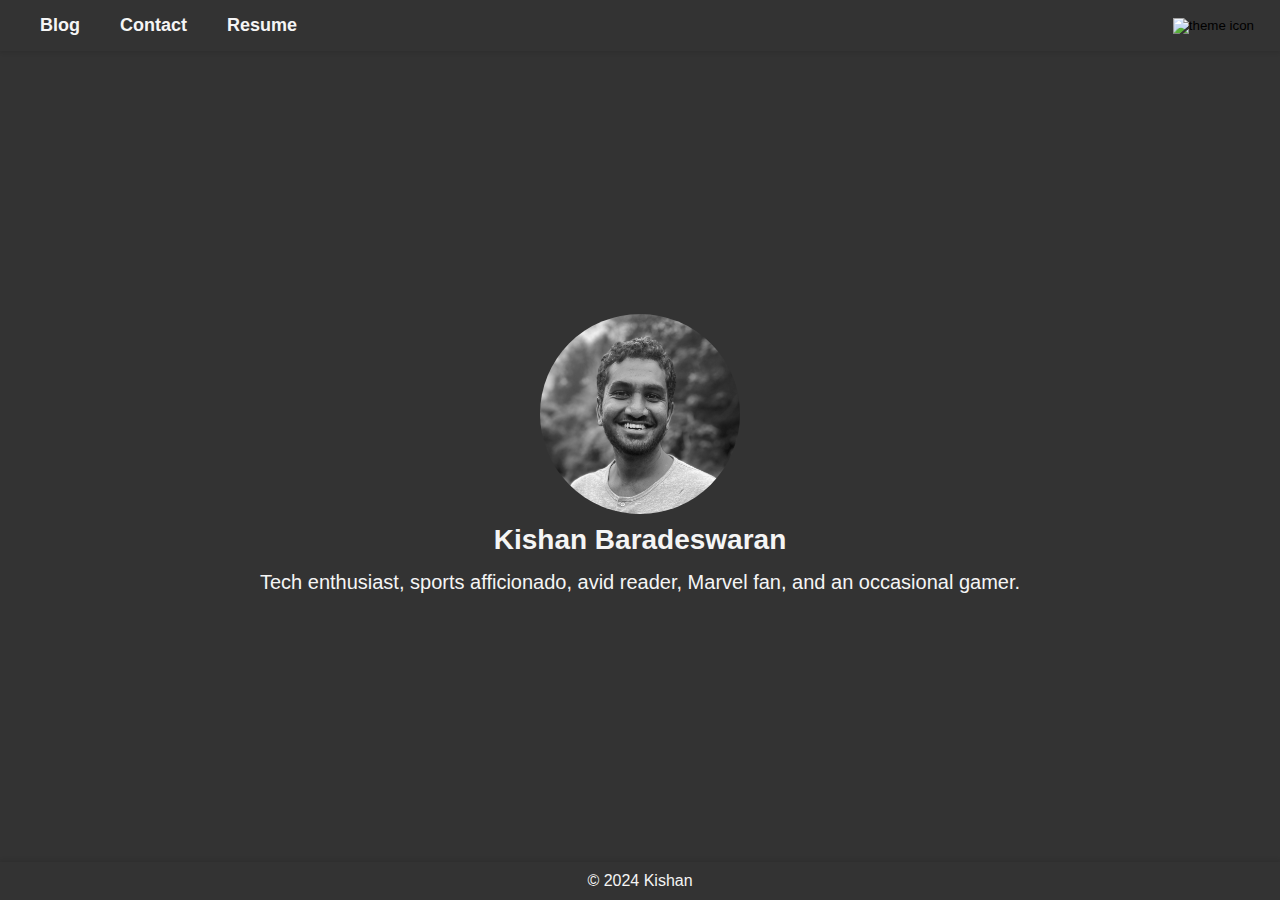
==== new-site/index.html @ baf3b788 "update new site" ====
<!DOCTYPE html>
<html lang="en">
<head>
    <meta charset="UTF-8">
    <meta name="viewport" content="width=device-width, initial-scale=1.0">
    <title>Kishan Baradeswaran</title>
    <link rel="stylesheet" href="styles.css">
</head>
<body class="dark-mode">
    <header>
        <nav>
            <ul>
                <li><a href="https://coffeeandexperiences.wordpress.com/" target="_blank">Blog</a></li>
                <li><a href="#" id="contact-link">Contact</a></li>
                <li><a href="https://drive.google.com/file/d/1xGytnG4CEAFl_KU7uUmwyfimBhsNnrf8/view?usp=sharing" target="_blank">Resume</a></li>
            </ul>
        </nav>
        <button id="theme-switcher" aria-label="Switch Theme">
            <img id="theme-icon" src="https://img.icons8.com/material-outlined/24/ffffff/moon.png" alt="theme icon">
        </button>
    </header>
    <main>
        <section class="profile">
            <div class="image-placeholder"></div>
            <h1>Kishan Baradeswaran</h1>
            <p>Tech enthusiast, sports afficionado, avid reader, Marvel fan, and an occasional gamer.</p>
        </section>
    </main>
    <footer>
        <p>&copy; 2024 Kishan</p>
    </footer>

    <!-- Contact Modal -->
    <div id="contact-modal" class="modal">
        <div class="modal-content">
            <span class="close">&times;</span>
            <h2>Contact</h2>
            <p>Email: hello [at] bkishan [dot] com</p>
            <p>Signal: bkishan29</p>
        </div>
    </div>

    <script src="scripts.js"></script>
</body>
</html>
---- new-site/styles.css ----
body {
    font-family: 'Helvetica', sans-serif;
    margin: 0;
    padding: 0;
    display: flex;
    flex-direction: column;
    min-height: 100vh;
    transition: background-color 0.3s ease, color 0.3s ease;
}

.light-mode {
    background-color: #f5f5f5;
    color: #000;
}

.dark-mode {
    background-color: #333;
    color: #f5f5f5;
}

header {
    background-color: inherit;
    padding: 15px 20px;
    box-shadow: 0 2px 4px rgba(0, 0, 0, 0.1);
    display: flex;
    justify-content: space-between;
    align-items: center;
}

header button {
    background: none;
    border: none;
    cursor: pointer;
}

header button img {
    width: 24px;
    height: 24px;
    transition: filter 0.3s ease;
}

header button:hover img {
    filter: brightness(1.2);
}

nav ul {
    display: flex;
    justify-content: center;
    list-style: none;
    padding: 0;
    margin: 0;
}

nav ul li {
    margin: 0 20px;
}

nav ul li a {
    text-decoration: none;
    color: inherit;
    font-size: 18px;
    font-weight: bold;
    transition: color 0.3s ease;
}

nav ul li a:hover {
    color: #555;
}

main {
    flex: 1;
    display: flex;
    justify-content: center;
    align-items: center;
    flex-direction: column;
    text-align: center;
    padding: 40px 20px;
}

.profile {
    display: flex;
    flex-direction: column;
    align-items: center;
}

.profile .image-placeholder {
    width: 150px;
    height: 150px;
    background-color: #ddd;
    border-radius: 50%;
    overflow: hidden; /* Ensure image doesn't overflow its container */
    background-image: url('https://via.placeholder.com/150');
    background-size: cover;
    background-position: center;
}

h1 {
    font-size: 28px;
    color: inherit;
    margin: 10px 0;
}

p {
    font-size: 20px;
    color: inherit;
    margin: 5px 0;
}

footer {
    background-color: inherit;
    padding: 10px 0;
    box-shadow: 0 -2px 4px rgba(0, 0, 0, 0.1);
    text-align: center;
}

footer p {
    margin: 0;
    color: inherit;
    font-size: 16px;
}

.modal {
    display: none;
    position: fixed;
    z-index: 1;
    left: 0;
    top: 0;
    width: 100%;
    height: 100%;
    overflow: auto;
    background-color: rgba(0, 0, 0, 0.4);
}

.modal-content {
    background-color: #fff;
    margin: 15% auto;
    padding: 20px;
    border: 1px solid #888;
    width: 80%;
    max-width: 500px;
    border-radius: 10px;
}

.close {
    color: #aaa;
    float: right;
    font-size: 28px;
    font-weight: bold;
}

.close:hover,
.close:focus {
    color: black;
    text-decoration: none;
    cursor: pointer;
}

@media (max-width: 600px) {
    nav ul li {
        margin: 0 10px;
    }

    nav ul li a {
        font-size: 16px;
    }

    h1 {
        font-size: 24px;
    }

    p {
        font-size: 18px;
    }
}
/* Add this block to the end of your styles.css file */

.dark-mode .modal-content {
    background-color: #333;
    color: #f5f5f5;
    border: 1px solid #aaa;
}

.dark-mode .close {
    color: #f5f5f5;
}
.profile .image-placeholder {
    width: 200px; /* Adjust the size of the circular placeholder */
    height: 200px; /* Adjust the size of the circular placeholder */
    background-color: #ddd;
    border-radius: 50%;
    overflow: hidden; /* Ensure image doesn't overflow its container */
    background-image: url('profle-image.jpg'); /* Load the profile image */
    background-size: cover;
    background-position: center;
}
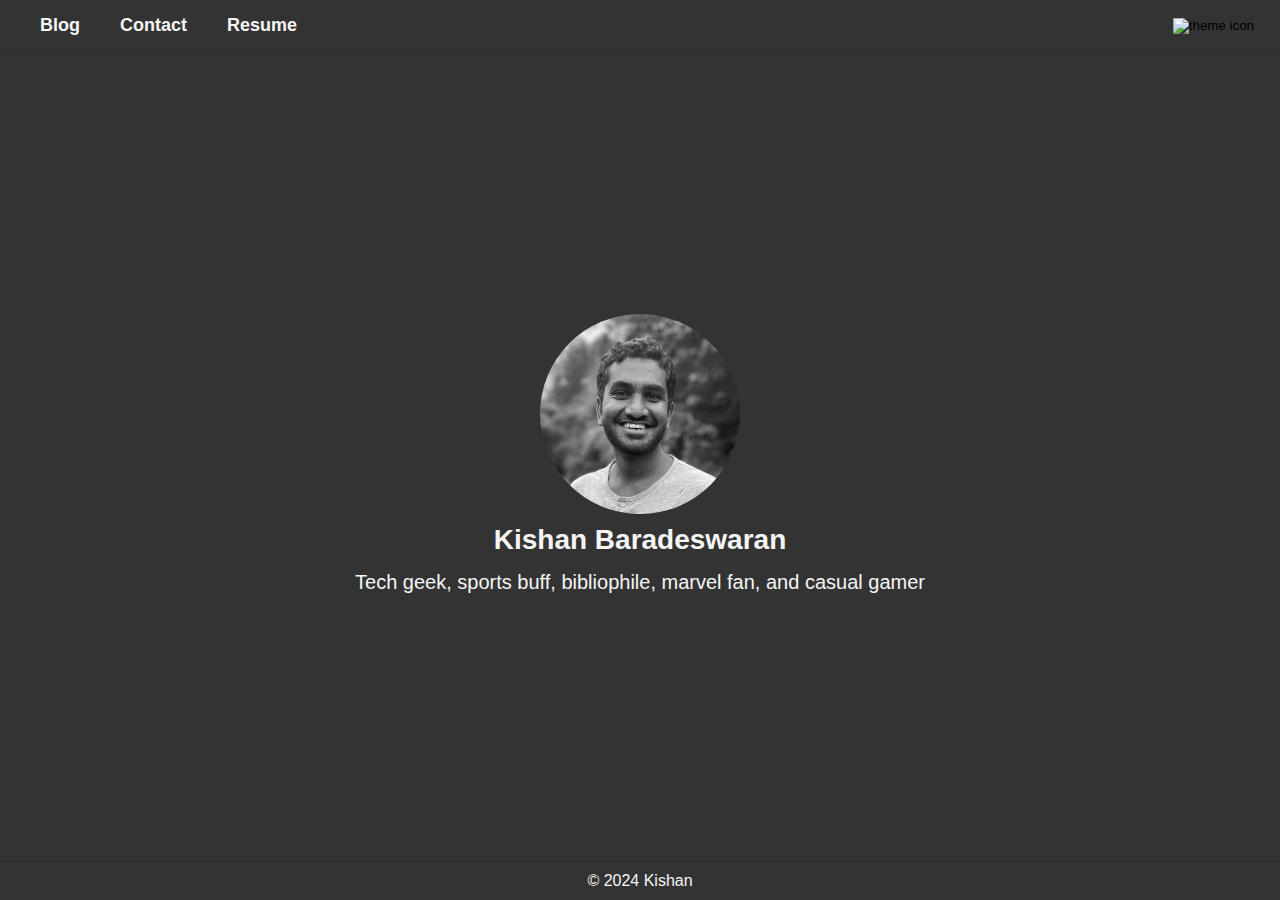
==== commit 2d8191a8: "updated indents/ comments" ====
--- a/new-site/index.html
+++ b/new-site/index.html
@@ -23,20 +23,20 @@
         <section class="profile">
             <div class="image-placeholder"></div>
             <h1>Kishan Baradeswaran</h1>
-            <p>Tech enthusiast, sports afficionado, avid reader, Marvel fan, and an occasional gamer.</p>
+            <p>Tech geek, sports buff, bibliophile, marvel fan, and casual gamer</p>
         </section>
     </main>
     <footer>
         <p>&copy; 2024 Kishan</p>
     </footer>
 
-    <!-- Contact Modal -->
     <div id="contact-modal" class="modal">
         <div class="modal-content">
             <span class="close">&times;</span>
             <h2>Contact</h2>
             <p>Email: hello [at] bkishan [dot] com</p>
-            <p>Signal: bkishan29</p>
+            <p>Signal: bkishan.29</p>
+            <p>Fediverse: @bkishan.bsky.social</p>
         </div>
     </div>
 
--- a/new-site/styles.css
+++ b/new-site/styles.css
@@ -172,7 +172,6 @@
         font-size: 18px;
     }
 }
-/* Add this block to the end of your styles.css file */
 
 .dark-mode .modal-content {
     background-color: #333;
@@ -184,12 +183,12 @@
     color: #f5f5f5;
 }
 .profile .image-placeholder {
-    width: 200px; /* Adjust the size of the circular placeholder */
-    height: 200px; /* Adjust the size of the circular placeholder */
+    width: 200px;
+    height: 200px;
     background-color: #ddd;
     border-radius: 50%;
-    overflow: hidden; /* Ensure image doesn't overflow its container */
-    background-image: url('profle-image.jpg'); /* Load the profile image */
+    overflow: hidden;
+    background-image: url('profle-image.jpg');
     background-size: cover;
     background-position: center;
 }
